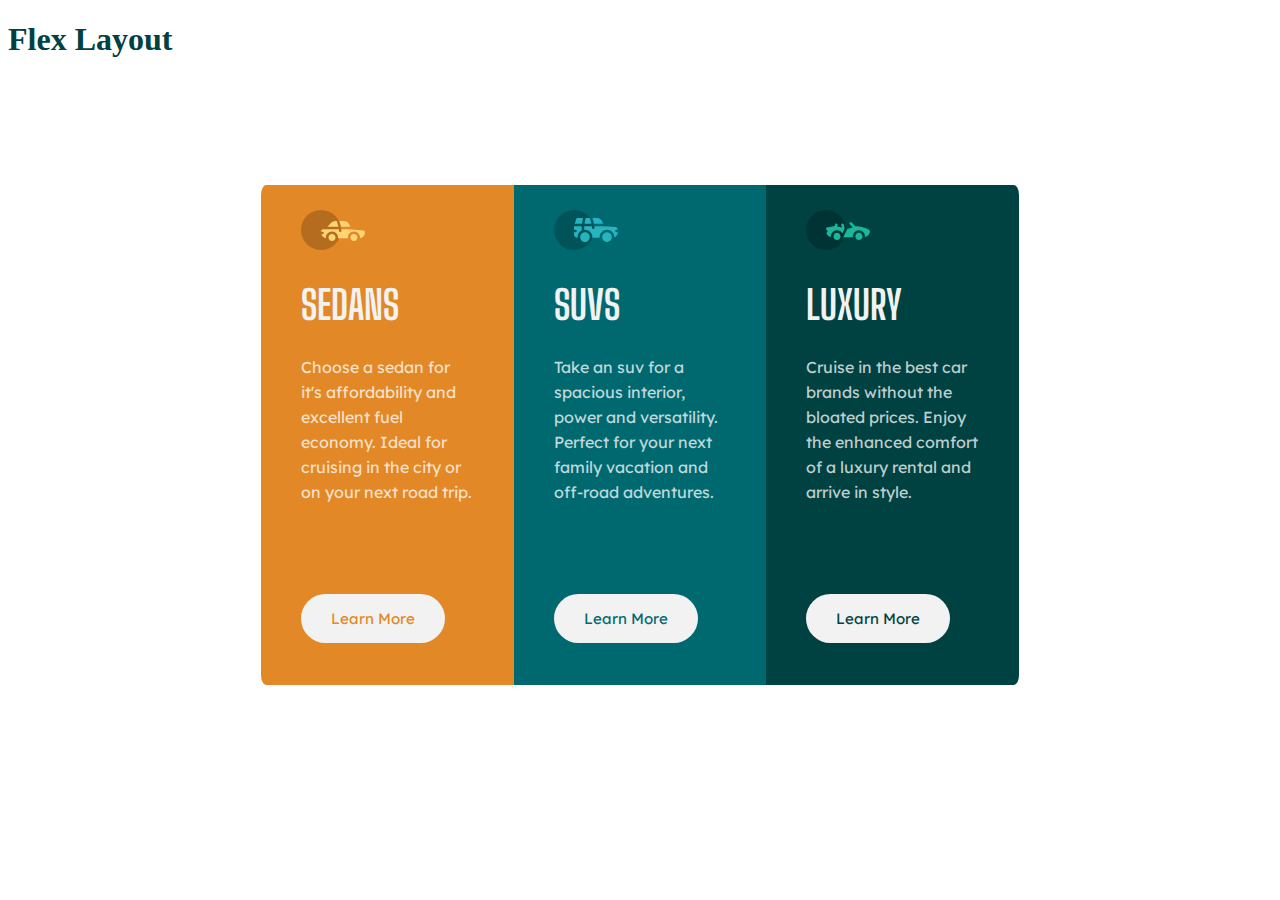
==== grid.html @ 8ed67a7b "First commit..." ====
<!DOCTYPE html>
<html lang="en">
  <head>
    <meta charset="UTF-8" />
    <meta http-equiv="X-UA-Compatible" content="IE=edge" />
    <meta name="viewport" content="width=device-width, initial-scale=1.0" />
    <link rel="preconnect" href="https://fonts.googleapis.com" />
    <link rel="preconnect" href="https://fonts.gstatic.com" crossorigin />
    <link
      href="https://fonts.googleapis.com/css2?family=Big+Shoulders+Display:wght@700&family=Lexend+Deca&family=Nunito:wght@200;300;400;500;600;700&display=swap"
      rel="stylesheet"
    />
    <link rel="stylesheet" href="grid.css" />
    <title>Registration Page</title>
  </head>
  <header><h1><a href="/index.html">Flex Layout</a><h1></header>
  <body>
    <main class="cards">
      <div class="grid-item-1 card">
        <img src="/images/icon-sedans.svg" alt="illustration of a sedan" />
        <h1>SEDANS</h1>
        <p>
          Choose a sedan for it's affordability and excellent fuel economy.
          Ideal for cruising in the city or on your next road trip.
        </p>
        <button id="sedanBtn">Learn More</button>
      </div>
      <div class="grid-item-2 card">
        <img src="/images/icon-suvs.svg" alt="illustration of an SUV" />
        <h1>SUVS</h1>
        <p>
          Take an suv for a spacious interior, power and versatility. Perfect
          for your next family vacation and off-road adventures.
        </p>
        <button id="suvBtn">Learn More</button>
      </div>
      <div class="card">
        <img
          src="/images/icon-luxury.svg"
          alt="illustration of a luxurios vehicle"
        />
        <h1>LUXURY</h1>
        <p>
          Cruise in the best car brands without the bloated prices. Enjoy the
          enhanced comfort of a luxury rental and arrive in style.
        </p>
        <button id="luxuryBtn">Learn More</button>
      </div>
    </main>
  </body>
</html>
---- grid.css ----
header a {
  text-decoration: none;
  color: hsl(179, 100%, 13%);
}
main {
  display: grid;
  grid-template-columns: repeat(3, 20%);
  grid-auto-rows: minmax(450px, auto);
  justify-content: center;
  align-items: center;
  margin-top: 10%;
}
.card {
  padding: 25px 40px;
  height: 450px;
}
.card:nth-child(1) {
  background-color: hsl(31, 77%, 52%);
  border-top-left-radius: 2%;
  border-bottom-left-radius: 2%;
}
.card:nth-child(2) {
  background-color: hsl(184, 100%, 22%);
}
.card:nth-child(3) {
  background-color: hsl(179, 100%, 13%);
  border-top-right-radius: 2%;
  border-bottom-right-radius: 2%;
}
.card h1 {
  font-family: "Big Shoulders Display", cursive;
  color: hsl(0, 0%, 95%);
  font-size: 40px;
  font-weight: 700;
}
.card p {
  color: hsla(0, 0%, 100%, 0.75);
  font-family: "Lexend Deca", sans-serif;
  font-weight: 400;
  line-height: 25px;
}
button {
  padding: 15px 30px;
  border-radius: 30px;
  border: none;
  background-color: hsl(0, 0%, 95%);
  font-family: "Lexend Deca", sans-serif;
  font-weight: 400;
  font-size: 15px;
  margin-top: 42%;
  cursor: pointer;
}
#sedanBtn {
  color: hsl(31, 77%, 52%);
}
#sedanBtn:hover {
  background-color: hsl(31, 77%, 52%);
  color: hsl(0, 0%, 95%);
  border: 2px solid hsl(0, 0%, 95%);
}
#suvBtn {
  color: hsl(184, 100%, 22%);
}
#suvBtn:hover {
  background-color: hsl(184, 100%, 22%);
  color: hsl(0, 0%, 95%);
  border: 2px solid hsl(0, 0%, 95%);
}
#luxuryBtn {
  color: hsl(179, 100%, 13%);
}
#luxuryBtn:hover {
  background-color: hsl(179, 100%, 13%);
  color: hsl(0, 0%, 95%);
  border: 2px solid hsl(0, 0%, 95%);
}
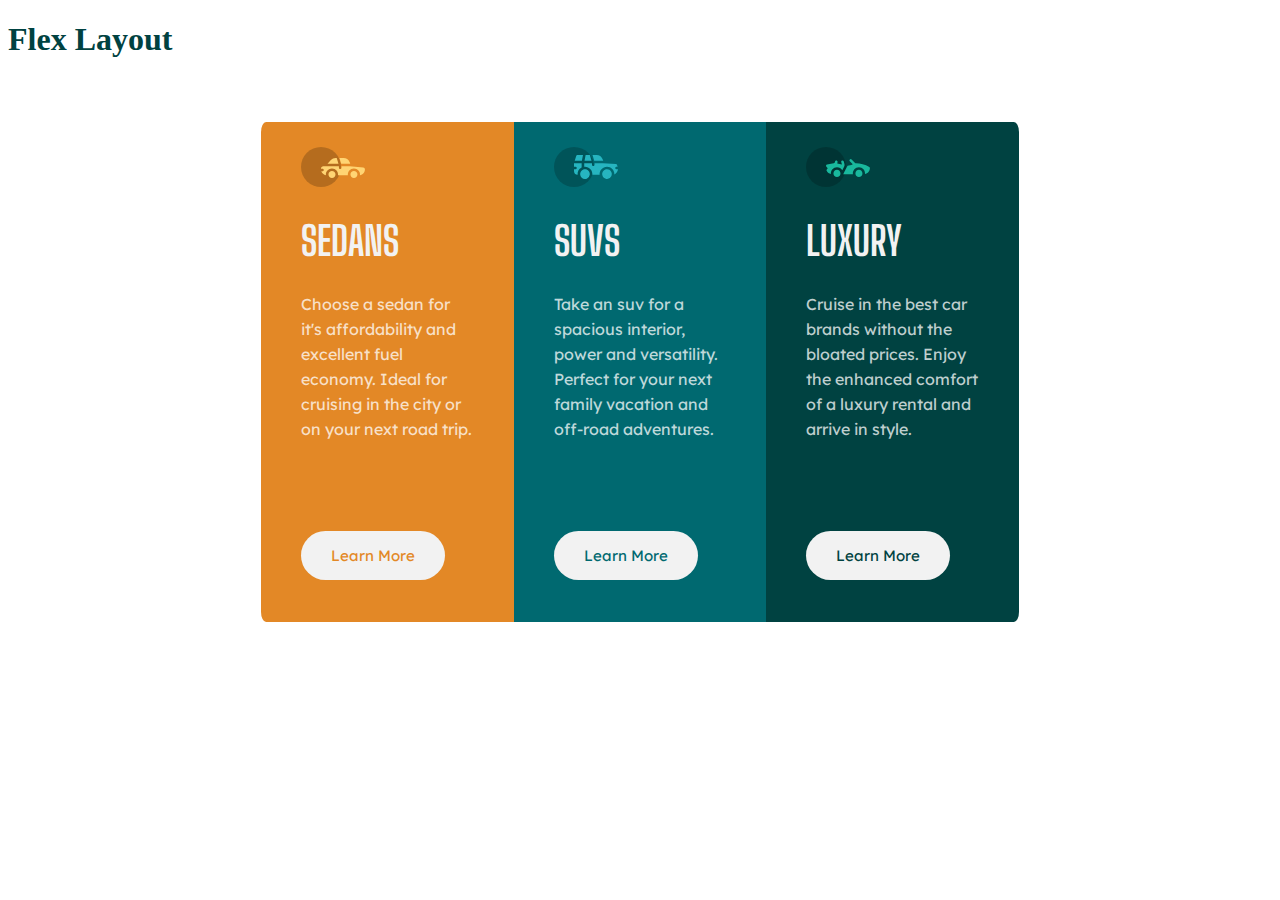
==== commit ae4771b6: "Image path changed" ====
--- a/grid.html
+++ b/grid.html
@@ -17,7 +17,7 @@
   <body>
     <main class="cards">
       <div class="grid-item-1 card">
-        <img src="/images/icon-sedans.svg" alt="illustration of a sedan" />
+        <img src="/icon-sedans.svg" alt="illustration of a sedan" />
         <h1>SEDANS</h1>
         <p>
           Choose a sedan for it's affordability and excellent fuel economy.
@@ -26,7 +26,7 @@
         <button id="sedanBtn">Learn More</button>
       </div>
       <div class="grid-item-2 card">
-        <img src="/images/icon-suvs.svg" alt="illustration of an SUV" />
+        <img src="/icon-suvs.svg" alt="illustration of an SUV" />
         <h1>SUVS</h1>
         <p>
           Take an suv for a spacious interior, power and versatility. Perfect
@@ -36,7 +36,7 @@
       </div>
       <div class="card">
         <img
-          src="/images/icon-luxury.svg"
+          src="/icon-luxury.svg"
           alt="illustration of a luxurios vehicle"
         />
         <h1>LUXURY</h1>
--- a/grid.css
+++ b/grid.css
@@ -8,7 +8,7 @@
   grid-auto-rows: minmax(450px, auto);
   justify-content: center;
   align-items: center;
-  margin-top: 10%;
+  margin-top: 5%;
 }
 .card {
   padding: 25px 40px;
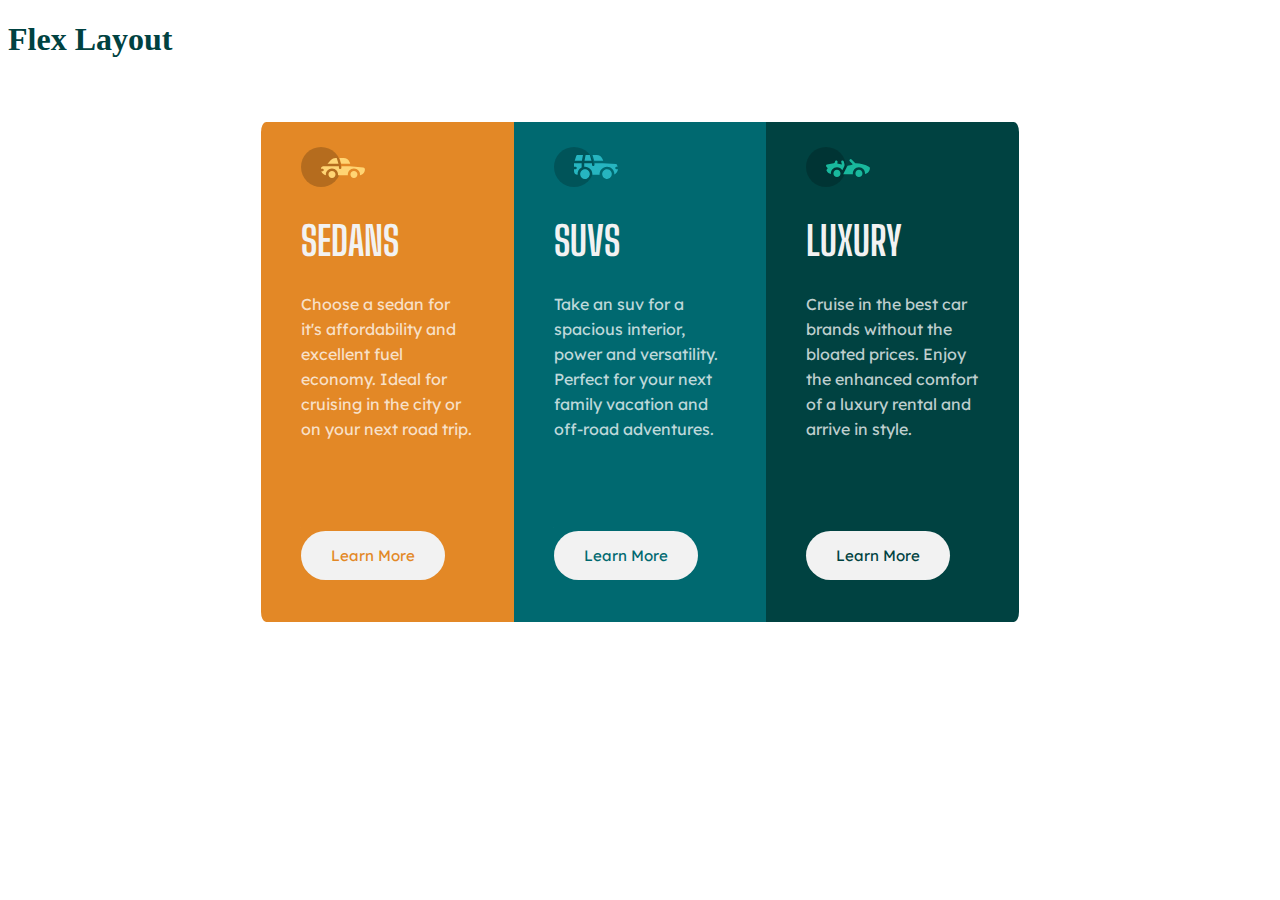
==== commit 07d141be: "Update grid.html" ====
--- a/grid.html
+++ b/grid.html
@@ -17,7 +17,7 @@
   <body>
     <main class="cards">
       <div class="grid-item-1 card">
-        <img src="/icon-sedans.svg" alt="illustration of a sedan" />
+        <img src="icon-sedans.svg" alt="illustration of a sedan" />
         <h1>SEDANS</h1>
         <p>
           Choose a sedan for it's affordability and excellent fuel economy.
@@ -26,7 +26,7 @@
         <button id="sedanBtn">Learn More</button>
       </div>
       <div class="grid-item-2 card">
-        <img src="/icon-suvs.svg" alt="illustration of an SUV" />
+        <img src="icon-suvs.svg" alt="illustration of an SUV" />
         <h1>SUVS</h1>
         <p>
           Take an suv for a spacious interior, power and versatility. Perfect
@@ -36,7 +36,7 @@
       </div>
       <div class="card">
         <img
-          src="/icon-luxury.svg"
+          src="icon-luxury.svg"
           alt="illustration of a luxurios vehicle"
         />
         <h1>LUXURY</h1>
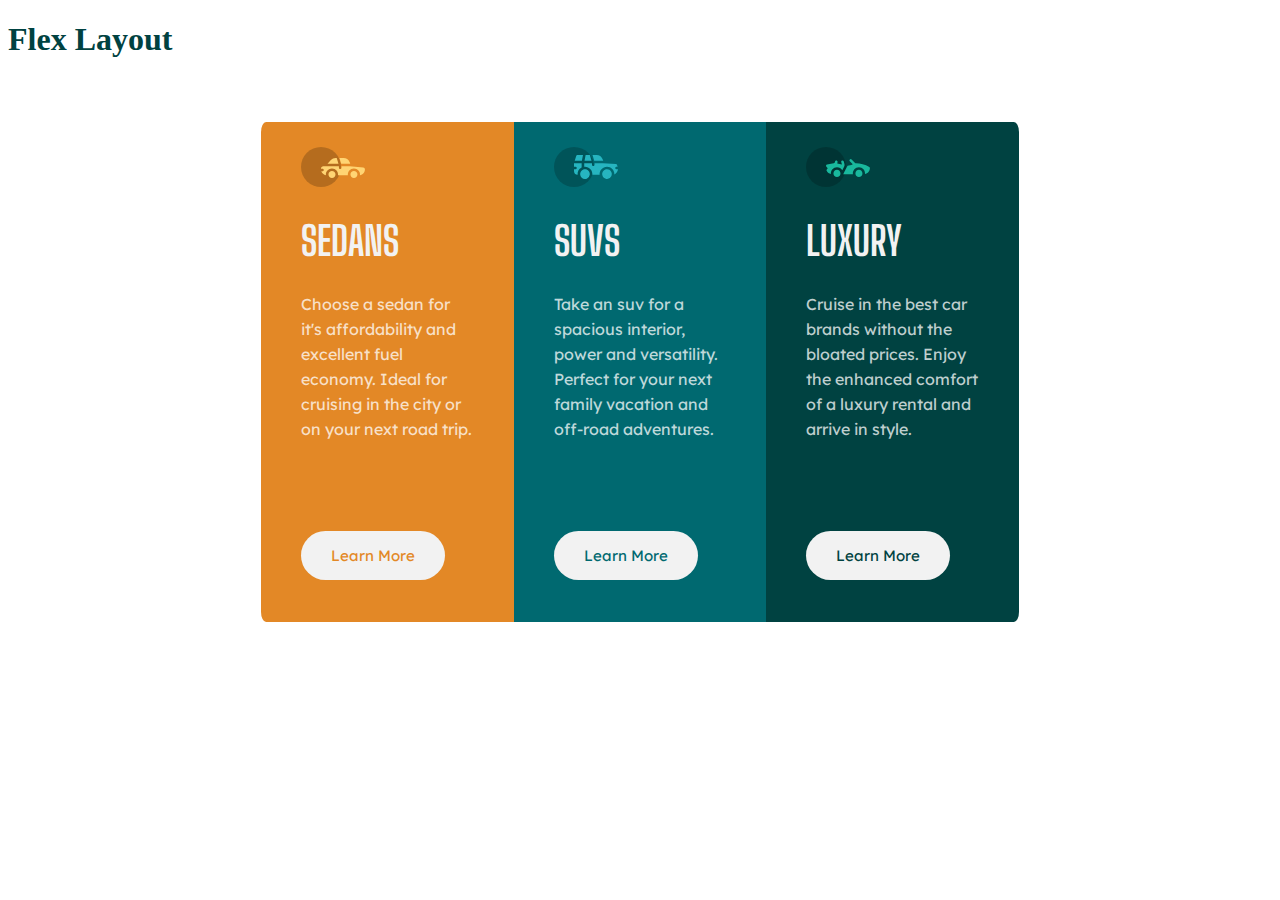
==== commit f947e9ff: "Update grid.html" ====
--- a/grid.html
+++ b/grid.html
@@ -13,8 +13,9 @@
     <link rel="stylesheet" href="grid.css" />
     <title>Registration Page</title>
   </head>
-  <header><h1><a href="/index.html">Flex Layout</a><h1></header>
+ 
   <body>
+     <header><h1><a href="index.html">Flex Layout</a><h1></header>
     <main class="cards">
       <div class="grid-item-1 card">
         <img src="icon-sedans.svg" alt="illustration of a sedan" />
